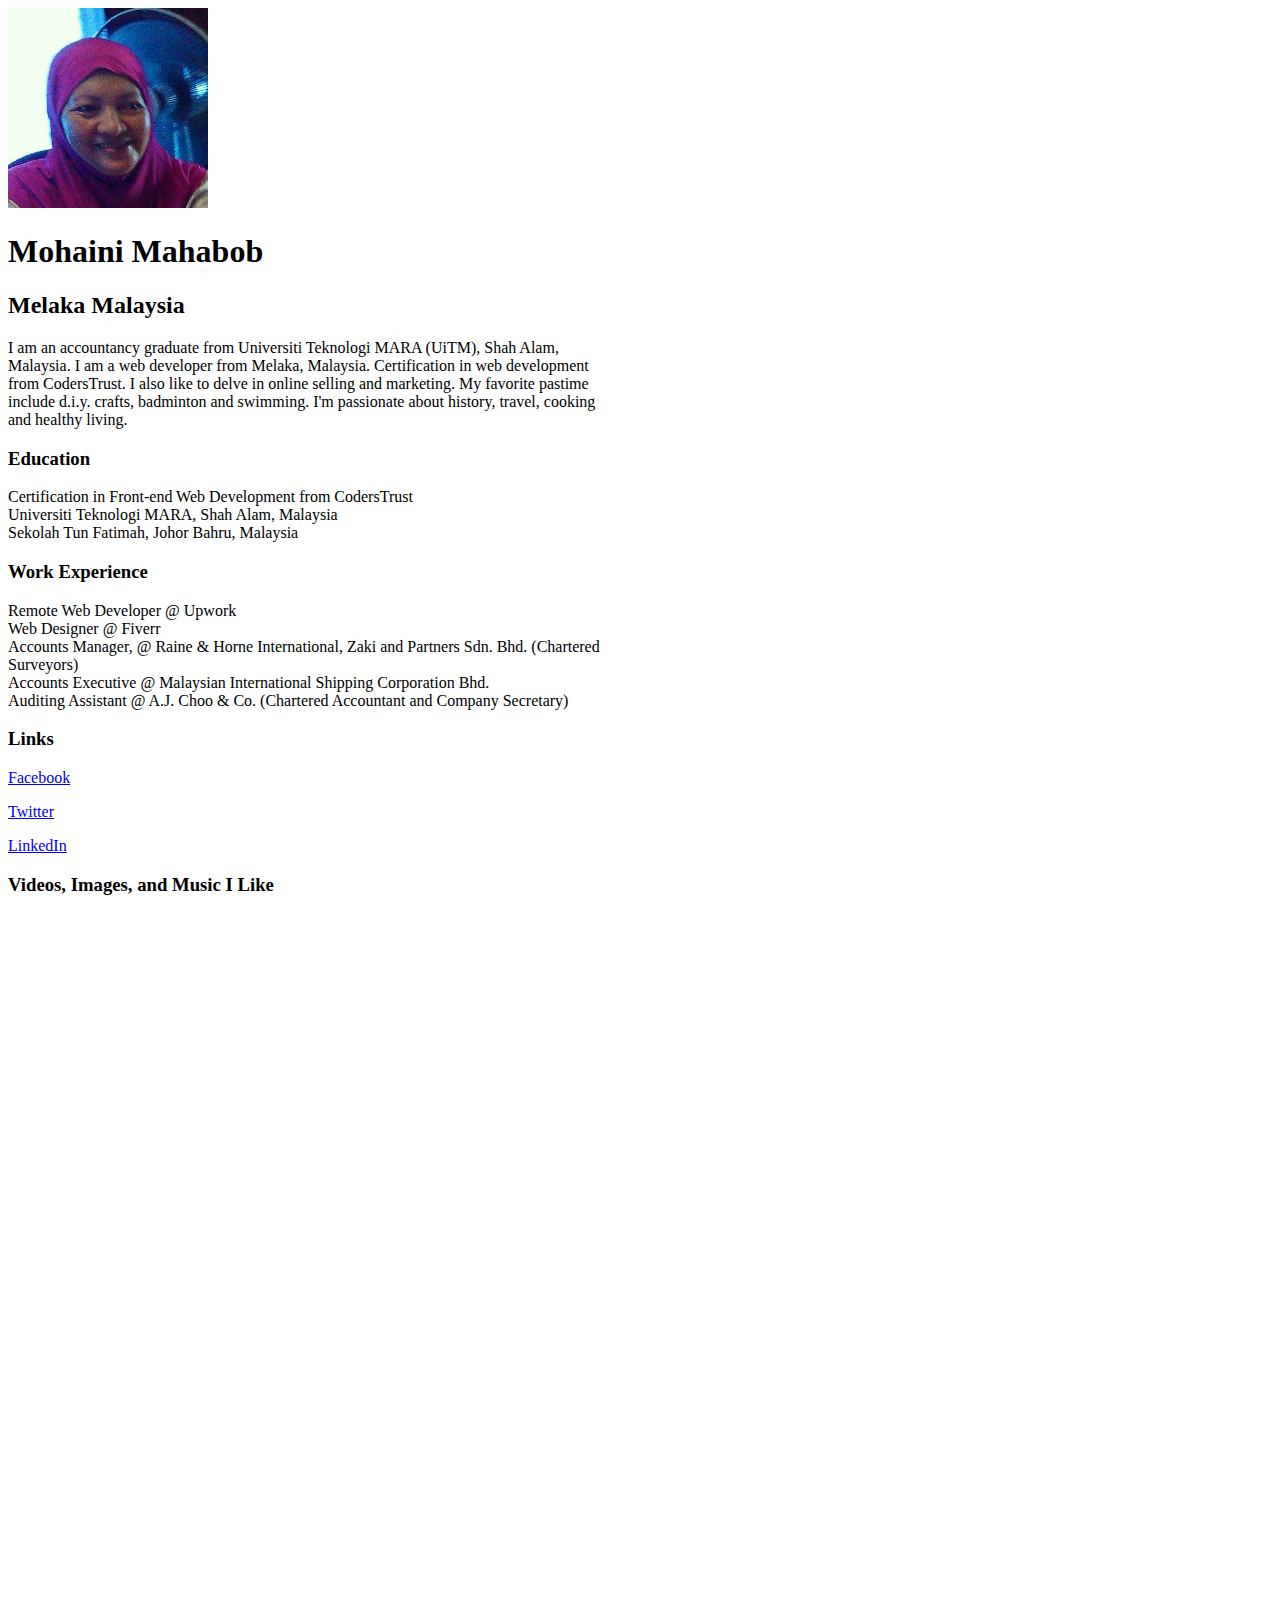
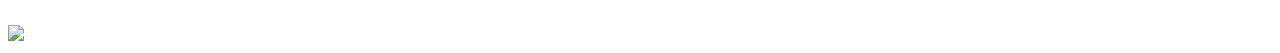
==== index.html @ f327d0e6 "This is my Project 1." ====
<!DOCTYPE html>
<html>
<head>
    <meta charset="utf-8">
    <title>Basic HTML</title>
    <link rel="stylesheet" href="a">
    <style>
        body{
            width: 600px;
        }
        iframe{
            margin-bottom: 20px;
        }
        ul{
        padding: 0;     
        }
        list{
            list-style: none
        }
    </style>
</head>
<body>
<img src="picture.jpg" alt="avatar" width="200px" height="auto"/>
    <h1>Mohaini Mahabob</h1>
    <h2>Melaka Malaysia</h2>
    <p>I am an accountancy graduate from Universiti Teknologi MARA (UiTM), Shah Alam, Malaysia. I am a web developer from Melaka, Malaysia. Certification in web development from CodersTrust. I also like to delve in online selling and marketing. My favorite pastime include d.i.y. crafts, badminton and swimming. I'm passionate about history, travel, cooking and healthy living.</p>
    
    <h3>Education</h3>
    <ul>
        <li>Certification in Front-end Web Development from CodersTrust</li>
        <li>Universiti Teknologi MARA, Shah Alam, Malaysia</li>
        <li>Sekolah Tun Fatimah, Johor Bahru, Malaysia</li>
    </ul>
    <h3>Work Experience</h3>
    <ul>
        <li>Remote Web Developer @ Upwork</li>
        <li>Web Designer @ Fiverr</li>
        <li>Accounts Manager, @ Raine & Horne International, Zaki and Partners Sdn. Bhd. (Chartered Surveyors) </li>
        <li>Accounts Executive @ Malaysian International Shipping Corporation Bhd.</li>
        <li>Auditing Assistant @ A.J. Choo & Co. (Chartered Accountant and Company Secretary)</li>
    </ul>
    <h3>Links</h3>
    <ul>
        <li><a href="https://www.facebook.com">Facebook</a></li>
    </ul>
    <ul>
        <li><a href="https://www.twitter.com">Twitter</a></li>
    </ul>
    <ul>
        <li><a href="https://www.linkedin.com">LinkedIn</a></li>
    </ul>
    <h3>Videos, Images, and Music I Like</h3>
<iframe width="560" height="315" src="https://www.youtube.com/embed/8kJx3SiGKtA" frameborder="0" allowfullscreen></iframe>
<p><iframe width="560" height="315" src="https://www.youtube.com/embed/-ihs-vT9T3Q?list=RDI_izvAbhExY" frameborder="0" allowfullscreen></iframe></p>
    <img src="https://encrypted-tbn0.gstatic.com/images?q=tbn:ANd9GcQ5BPgPuu8FWfyUOQIGLZKwCsgC4IDdEC0sdop8M8mLqaJGm1bs" width="550px" height="auto"/>

</body>
</html>
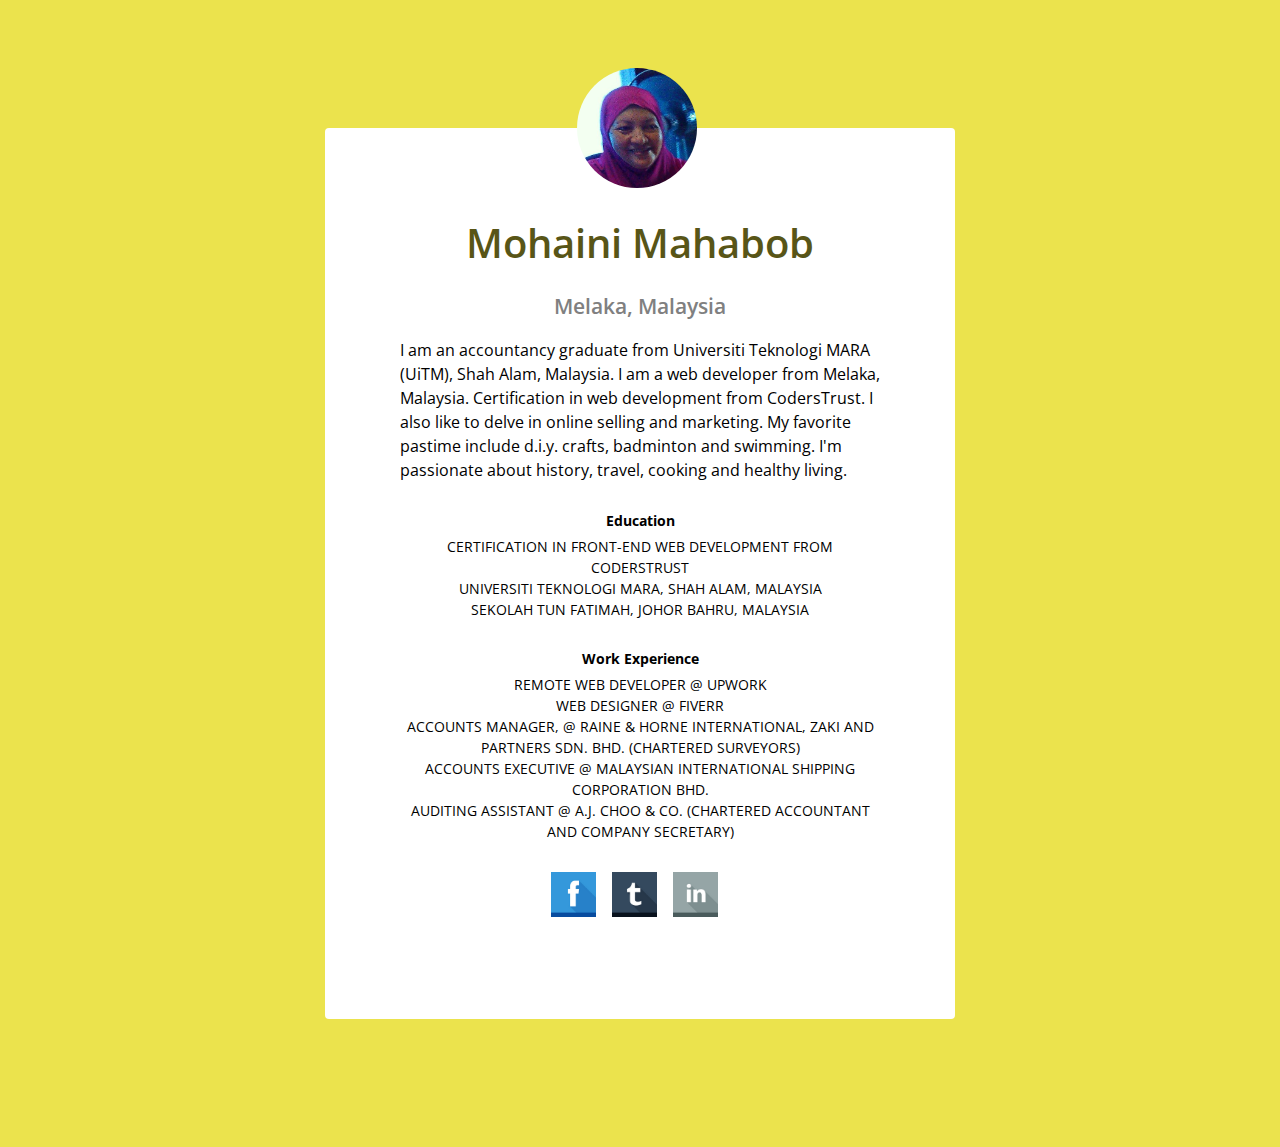
==== commit 5d875d8d: "Add files via upload" ====
--- a/index.html
+++ b/index.html
@@ -1,58 +1,39 @@
-<!DOCTYPE html>
-<html>
-<head>
-    <meta charset="utf-8">
-    <title>Basic HTML</title>
-    <link rel="stylesheet" href="a">
-    <style>
-        body{
-            width: 600px;
-        }
-        iframe{
-            margin-bottom: 20px;
-        }
-        ul{
-        padding: 0;     
-        }
-        list{
-            list-style: none
-        }
-    </style>
-</head>
-<body>
-<img src="picture.jpg" alt="avatar" width="200px" height="auto"/>
-    <h1>Mohaini Mahabob</h1>
-    <h2>Melaka Malaysia</h2>
-    <p>I am an accountancy graduate from Universiti Teknologi MARA (UiTM), Shah Alam, Malaysia. I am a web developer from Melaka, Malaysia. Certification in web development from CodersTrust. I also like to delve in online selling and marketing. My favorite pastime include d.i.y. crafts, badminton and swimming. I'm passionate about history, travel, cooking and healthy living.</p>
-    
-    <h3>Education</h3>
-    <ul>
-        <li>Certification in Front-end Web Development from CodersTrust</li>
-        <li>Universiti Teknologi MARA, Shah Alam, Malaysia</li>
-        <li>Sekolah Tun Fatimah, Johor Bahru, Malaysia</li>
-    </ul>
-    <h3>Work Experience</h3>
-    <ul>
-        <li>Remote Web Developer @ Upwork</li>
-        <li>Web Designer @ Fiverr</li>
-        <li>Accounts Manager, @ Raine & Horne International, Zaki and Partners Sdn. Bhd. (Chartered Surveyors) </li>
-        <li>Accounts Executive @ Malaysian International Shipping Corporation Bhd.</li>
-        <li>Auditing Assistant @ A.J. Choo & Co. (Chartered Accountant and Company Secretary)</li>
-    </ul>
-    <h3>Links</h3>
-    <ul>
-        <li><a href="https://www.facebook.com">Facebook</a></li>
-    </ul>
-    <ul>
-        <li><a href="https://www.twitter.com">Twitter</a></li>
-    </ul>
-    <ul>
-        <li><a href="https://www.linkedin.com">LinkedIn</a></li>
-    </ul>
-    <h3>Videos, Images, and Music I Like</h3>
-<iframe width="560" height="315" src="https://www.youtube.com/embed/8kJx3SiGKtA" frameborder="0" allowfullscreen></iframe>
-<p><iframe width="560" height="315" src="https://www.youtube.com/embed/-ihs-vT9T3Q?list=RDI_izvAbhExY" frameborder="0" allowfullscreen></iframe></p>
-    <img src="https://encrypted-tbn0.gstatic.com/images?q=tbn:ANd9GcQ5BPgPuu8FWfyUOQIGLZKwCsgC4IDdEC0sdop8M8mLqaJGm1bs" width="550px" height="auto"/>
-
-</body>
+<!DOCTYPE html>
+<html>
+<head>
+    <meta charset="utf-8">
+    <title>Basic HTML</title>
+    <link href='https://fonts.googleapis.com/css?family=Open+Sans' rel='stylesheet' type='text/css'>
+    <link rel="stylesheet" href="./CSS/styles.css">
+    
+</head>
+<body>
+    <div class="main-block"> 
+        <div class="avatar-image"></div>
+      <h1 class="name-header">Mohaini Mahabob</h1>
+      <h2 class="sub-header">Melaka, Malaysia</h2>
+    <p class="full-info">I am an accountancy graduate from Universiti Teknologi MARA (UiTM), Shah Alam, Malaysia. I am a web developer from Melaka, Malaysia. Certification in web development from CodersTrust. I also like to delve in online selling and marketing. My favorite pastime include d.i.y. crafts, badminton and swimming. I'm passionate about history, travel, cooking and healthy living.</p>
+    
+    <h3 class="info-header">Education</h3>
+    <ul class="list-info">
+        <li>Certification in Front-end Web Development from CodersTrust</li>
+        <li>Universiti Teknologi MARA, Shah Alam, Malaysia</li>
+        <li>Sekolah Tun Fatimah, Johor Bahru, Malaysia</li>
+    </ul>
+    <h3 class="info-header">Work Experience</h3>
+    <ul class="list-info">
+        <li>Remote Web Developer @ Upwork</li>
+        <li>Web Designer @ Fiverr</li>
+        <li>Accounts Manager, @ Raine & Horne International, Zaki and Partners Sdn. Bhd. (Chartered Surveyors) </li>
+        <li>Accounts Executive @ Malaysian International Shipping Corporation Bhd.</li>
+        <li>Auditing Assistant @ A.J. Choo & Co. (Chartered Accountant and Company Secretary)</li>
+    </ul>
+    
+    <ul class="socials"> 
+        <li><a class="social-image" href="https://www.facebook.com"><img src="images/1.png"/twitter.png/></a></li>
+        <li><a class="social-image" href="https://www.twitter.com"><img src="images/6.png"/twitter.png/></a></li>
+        <li><a class="social-image" href="https://www.linkedin.com"><img src="images/7.png"/linkedin.png/></a></li>
+    </ul>
+    </div>
+</body>
 </html>--- a/CSS/styles.css
+++ b/CSS/styles.css
@@ -0,0 +1,97 @@
+body {font-family:'Open Sans', sans-serif;
+padding: 120px 0;
+color: #000000; 
+background-color:#ebe34d;
+}
+ul  {
+  padding: 0; 
+} 
+li {
+  list-style: none;
+}
+.main-block {
+    line-height: 1.5;
+    position: relative;
+    box-sizing: border-box;
+    width: 100%;
+    max-width: 630px;
+    margin: 0 auto;
+    padding: 80px 75px;
+    text-align: center;
+    border-radius: 4px;
+    background-color: #fff;
+}
+.avatar-image {
+    position: absolute;
+    top: -60px;
+    left: 40%;
+    width: 120px;
+    height: 120px;
+    
+    border-radius: 50%;
+    background: url('../images/picture.jpg');
+    background-size: cover;
+    
+    
+}
+
+.name-header {
+    font-size: 40px;
+    font-weight: 600;
+    line-height: 1.3;
+    margin: 9px 0 24px;
+    color: #585517;
+}
+
+.sub-header {
+    font-size: 21px;
+    font-weight: 600;
+    line-height: 1.3;
+    margin; 9px 0 24px;
+    color: #808080;
+}
+
+.full-info {
+    
+    font-size: 16px;
+    margin: 0;
+    text-align: left;
+}
+
+.list-info {
+    font-size: 14px;
+    margin: 0;
+    text-transform: uppercase;
+}
+
+.info-header {
+    font-size: 14px;
+    font-weight: 700;
+    line-height: 1.3;
+    margin: 30px 0 6px;
+}
+
+.socials {
+   margin-top: 30px;
+}
+
+.socials li {
+    display: inline-block; 
+}
+.social-image {
+    display: inline-block;
+    width: 45px;
+    margin-right: 12px;
+    -webkit-transition: -webkit-transform .4s ease-in; 
+            transition: -webkit-transform .4s ease-in;
+            transition:         transform .4s ease-in;
+            transition:         transform .4s ease-in;
+}
+.social-image:hover {
+    -webkit-transform: scale(1.1);
+            transform: scale(1.1);
+}
+
+.social-image img {
+    width: 100%;
+}    
